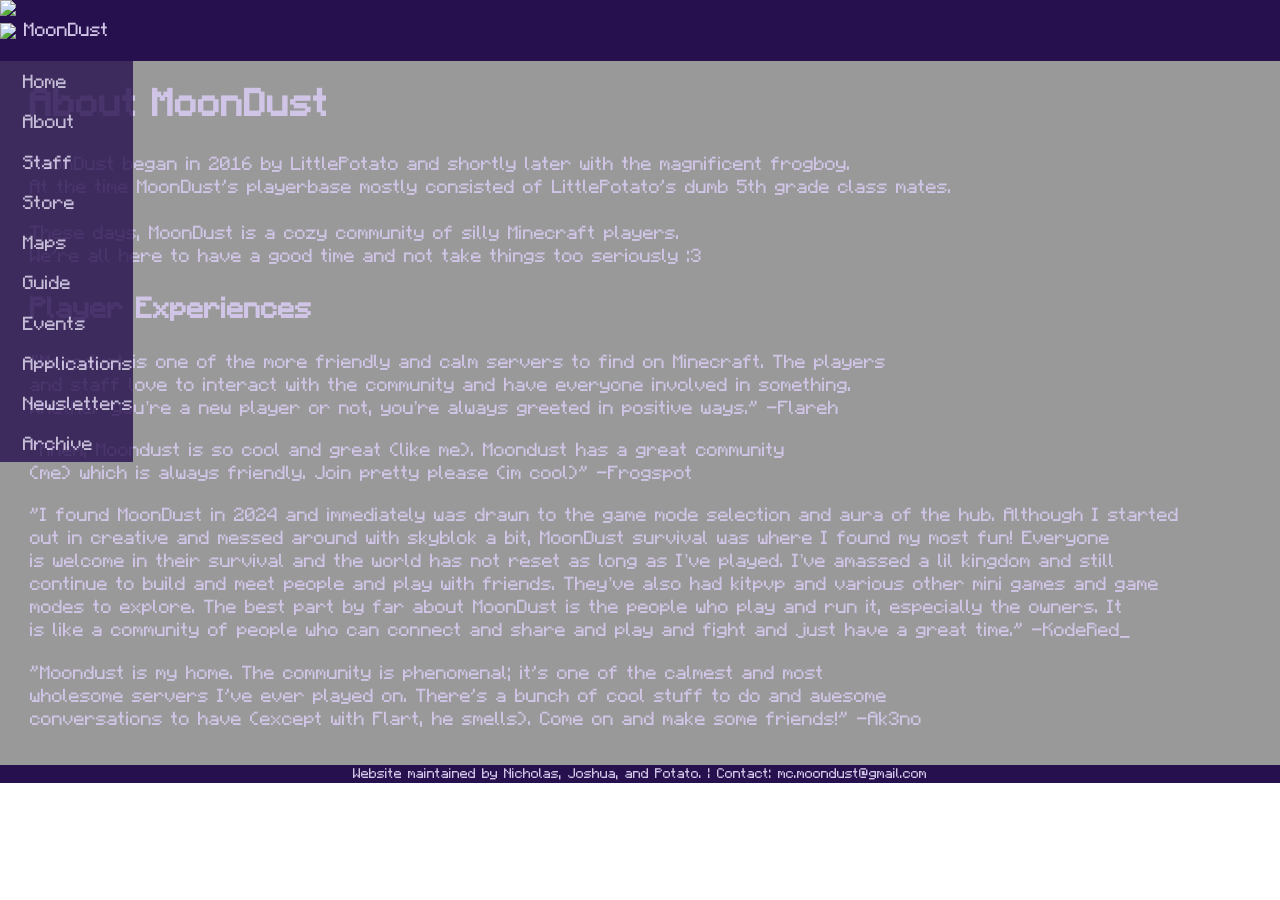
==== about.html @ 727a60ed "add lots of ids" ====
<!DOCTYPE html>
<html>
<head>
	<!-- Google tag (gtag.js) -->
	<script async src="https://www.googletagmanager.com/gtag/js?id=G-TZ6FFK0HYT"></script>
	<script>
		window.dataLayer = window.dataLayer || [];
		function gtag(){dataLayer.push(arguments)};
		gtag('js', new Date());
		gtag('config', 'G-TZ6FFK0HYT');
	</script>

	<meta name="viewport" content="width=device-width, initial-scale=1.0">
	<title>MoonDust | About</title>
	<link rel="icon" href="data/moondust.png"/>
	<meta name="description" content="MoonDust is a cozy Minecraft community of silly Minecraft players. We're all here to have a good time and not take things too seriously :3">
	<link rel="stylesheet" href="data/style.css" type="text/css" media="all"/>
	<link rel="stylesheet" href="data/layout.css" type="text/css" media="all"/>
	<script defer src="data/sidebar.js"> </script>
	<script defer src="data/dust.js"></script>
</head>
<body>
	<div class="dust">
		<img src="data/dust.png">
		<img src="data/dust.png">
		<img src="data/dust.png">
		<img src="data/dust.png">
		<img src="data/dust.png">
		<img src="data/dust.png">
		<img src="data/dust.png">
	</div>
	<div class='topbar'>
		<button class="sidebar-toggle">
			<svg xmlns="http://www.w3.org/2000/svg" viewBox="0 0 24 24"><path fill="currentColor" d="M20 17.5a1.5 1.5 0 0 1 .144 2.993L20 20.5H4a1.5 1.5 0 0 1-.144-2.993L4 17.5zm0-7a1.5 1.5 0 0 1 0 3H4a1.5 1.5 0 0 1 0-3zm0-7a1.5 1.5 0 0 1 0 3H4a1.5 1.5 0 1 1 0-3z"/></svg>
		</button>
		<img class="moondust-logo" src="data/moondust.png"/>
		<p class="moondust-title">MoonDust</p>
	</div>
	<div class="sidebar no-anim">
		<a href="index.html">Home</a>
		<a href="about.html">About</a>
		<a href="staff.html">Staff</a>
		<a href="https://moondust.craftingstore.net">Store</a>
		<a href="maps.html">Maps</a>
		<a href="guide.html">Guide</a>
		<a href="events.html">Events</a>
		<a href="applications.html">Applications</a>
		<a href="newsletters.html">Newsletters</a>
		<a href="archive.html">Archive</a>
	</div>
	<div class="content about">
		<h1 class="title">About MoonDust</h1>
		<p>MoonDust began in 2016 by LittlePotato and shortly later with the magnificent frogboy.<br>
			At the time MoonDust's playerbase mostly consisted of LittlePotato's dumb 5th grade class mates.<br><br>
			These days, MoonDust is a cozy community of silly Minecraft players.<br>
			We're all here to have a good time and not take things too seriously :3</p>
		<h2 id="experiences">Player Experiences</h2>
		<p>"Moondust is one of the more friendly and calm servers to find on Minecraft. The players and staff love to interact with the community and have everyone involved in something. Whether you’re a new player or not, you’re always greeted in positive ways." -Flareh </p>
		<p>"Ahem, Moondust is so cool and great (like me). Moondust has a great community (me) which is always friendly. Join pretty please (im cool)" -Frogspot</p>
		<p>"I found MoonDust in 2024 and immediately was drawn to the game mode selection and aura of the hub. Although I started out in creative and messed around with skyblok a bit, MoonDust survival was where I found my most fun! Everyone is welcome in their survival and the world has not reset as long as I’ve played. I’ve amassed a lil kingdom and still continue to build and meet people and play with friends. They’ve also had kitpvp and various other mini games and game modes to explore. The best part by far about MoonDust is the people who play and run it, especially the owners. It is like a community of people who can connect and share and play and fight and just have a great time." -KodeRed_ </p>
		<p>"Moondust is my home. The community is phenomenal; it's one of the calmest and most wholesome servers I've ever played on. There's a bunch of cool stuff to do and awesome conversations to have (except with Flart, he smells). Come on and make some friends!" -Ak3no </p>
	</div>
	<div class="bottombar">
		<p>Website maintained by Nicholas, Joshua, and Potato. | Contact: mc.moondust@gmail.com</p>
	</div>
</body>
</html>
---- data/style.css ----
@font-face {
	font-family: "Minecraft";
	src: url("fonts/Minecraft.woff2") format("woff2"), 
		url("fonts/Minecraft.woff") format("woff"),
		url("fonts/Minecraft.ttf") format("truetype");
	font-weight: normal;
	font-style: normal;
	font-display: swap;
}

body {
	font-family: "Minecraft", Helvetica, sans-serif;
	font-size: 1.2rem;
	text-wrap: balance;
	color: #d0c5e6;
	background-image: url("backgrounds/moondust.png");
	background-size: cover;
	background-position: center;
	background-repeat: no-repeat;
	background-attachment: fixed;
	scrollbar-color: #9D72ED #27104E;
	margin: 0;
	padding: 0;
	overflow: hidden;
}

/* global */
* {
	padding:0;
	box-sizing: border-box;
}

img { /* No img drag & No highlight */
	user-select: none;
	-ms-user-select:none;
	-moz-user-select: none;
	-webkit-user-drag: none;
	-webkit-user-select: none;
}

a {
	color: lightblue;
}
a:hover {
	color: white;
}

.title { margin-top: 0.1em; }

.dust { position: fixed; }

.dust * {
	top: 0;
	left: 0;
	position: absolute;
	display: none;
}

@keyframes dust {
	from {
		top: 0vh;
		opacity: var(--opacity-start);
		transform: rotate(var(--rotation-start));
		scale: var(--scale-start);
		left: var(--position-start)
	}
	to {
		top: 100vh;
		opacity: var(--opacity-end);
		transform: rotate(var(--rotation-end));
		scale: var(--scale-end);
		left: var(--position-end);
	}
}

/* layout */
.topbar {
	color: #d0c5e6;
	background-color: #27104E;
	display: flex;
	flex-direction: row;
	align-items: center;
	justify-content: left;
	overflow: hidden;
}

.sidebar-toggle {
	color: #9D72ED;
	background-color: transparent;
	height: 90%;
	aspect-ratio: 1;
	border: none;
	cursor: pointer;
}

.moondust-logo {
	height: 90%;
	width: auto;
}
.moondust-logo:hover { animation: tada 0.5s;}

.moondust-title { padding-left: 0.4em; }

.sidebar {
	font-size: calc(var(--sidebar-size) / 10);
	position: fixed;
	display: flex;
	flex-direction: column;
	background-color: #27104e;
	gap: clamp(0.3em, 2.7vh, 0.9em);
	padding-top: 0.5em;
	padding-bottom: 0.3em;
	padding-left: 1.2em;
	opacity: 0.8;
	overflow-y: auto;
}

.sidebar a {
	text-decoration: none;
	color: #d0c5e6;
	transition: color 0.3s;
}
.sidebar a:hover {
	color: #7c5ca1;
}

.bottombar {
	font-size: 0.75em;
	text-align: center;
	display: flex;
	align-items: center;
	justify-content: center;
	background-color:#27104E;
}

.bottombar p { margin: 0;}

.content {
	scrollbar-gutter: stable both-edges;
	padding: 0.8em;
	overflow: auto;
}

/* home */
.discord {
	position: absolute;
	right: 0;
	bottom: 0;
}

.content:has(.home) {
	display:flex;
	justify-content: center;
	align-items: center;
}

.home {
	position: relative;
	background-color: rgb(46, 46, 46, .5);
	display: flex;
	flex-direction: column;
	justify-content: center;
	align-items: center;
	gap:  0.3em;
	border: 0.3em solid #27104e;
	width: 50%;
	height: 12em;
	margin-bottom: 3.4em;
}

.home h3 {
	font-size: 2em;
	color: #9D72ED;
	text-shadow: 5px 5px black;
	margin: 0;
}

.home p {
	font-size: 1.2em;
	color: white;
	text-shadow: 5px 5px black;
	margin: 0;
}

.ip {
	text-align: center;
	margin: 0;
	user-select: none;
	cursor: pointer;
}

.link-box {
	display: flex;
	flex-direction: row;
	justify-content: center;
	align-items: center;
	gap: 0.2em;
	width: 100%;
}

.link-box a:hover {
	animation: tada 0.5s;
}

/* staff */
body:has(.staff-page) .background {
	position: fixed;
	background-image: url(backgrounds/staff.png);
	background-size: cover;
	background-position: top center;
	background-repeat: no-repeat;
	top: var(--topbar-size);
	bottom: var(--bottombar-size);
	left: 0;
	right: 0;
}

.content:has(.staff-page) { background-color: rgba(0, 0, 0, 0.2); }

.staff-page {
	text-align: center;
	word-wrap: normal; /* For older browsers */
	overflow-wrap: normal; /* For newer browsers */
	text-shadow:
		-1px -1px 0 #27104E,
		 1px -1px 0 #27104E,
		-1px  1px 0 #27104E,
		 1px  1px 0 #27104E;
	display: grid;
	grid-template-columns: repeat(auto-fit, minmax(min(22em, 100%), 1fr));
	gap: 2em;
	padding-top: 0.3em;
}

.staff-member h1, .staff-member h2 { margin: 0; }

.staff-member h3 {
	text-wrap: balance;
	hyphens: auto;
}

.staff-member img {
	height: 2em;
	display: block;
	margin: 0 auto;
}

/* maps */
.map {
	text-align: center;
	color: #8e69b9;
	background-color: #27104E;
	background-size:cover;
	background-repeat: no-repeat;
	background-position: center;
	border: 0.2em #27104e solid;
	padding: 4.5em 0.5em;
	margin: 1em 0;
	text-shadow:
		-1px -1px 0 #3b1b72,
		 1px -1px 0 #3b1b72,
		-1px  1px 0 #3b1b72,
		 1px  1px 0 #3b1b72,
		 2px  2px 0 transparent;
	transition: color 0.3s, text-shadow 0.3s;
}
.map:hover {
	color: #9d76ca;
	text-shadow:
		-1px -1px 0 #27104E,
		 1px -1px 0 #27104E,
		-1px  1px 0 #27104E,
		 1px  1px 0 #27104E,
		 2px  2px 0 rgba(0, 0, 0, 0.3);
}

.map#survival {
	background-image:url(backgrounds/survival.png);
	margin-top: 0;
}

.map#skyblock {
	background-image:url(backgrounds/skyblock.png);
}

.map#creative {
	background-image:url(backgrounds/creative.png);
}

.map#tiny {
	background-image:url(backgrounds/tiny.png);
	margin-bottom: 0;
}

/* newsletters and other button lists */
.list-box {
	display: flex;
	flex-direction: column;
	gap: 0.17em;
	width: auto;
	padding: 0;
	margin: 0;
 }

 .list-button {
	color: #d0c5e6;
	text-decoration: none;
	text-align: center;
	background-color: #27104E;
	display: block;
	border: 0.3em solid #180a30;
	border-radius: 0.25em;
	width: 13.7em;
	padding: 0.3%;
	margin: 0;
	transition: color 0.5s;
}
.list-button:hover { color: #7c5ca1; }

/* newsletter */
.newsletter {
	font-size: 1rem;
	border: none;
	width: 100%;
}

.content:has(.newsletter) {
	display: flex;
	top: calc(var(--topbar-size) - 42px) !important;
	padding: 0;
}

/* events */
.image-box {
	display: grid;
	grid-template-columns: repeat(auto-fit, min(22em, 100%));
	gap: 0.7em;
}

.image-box img {
	background-color: black;
	border: 0.2em double #3b1b72;
	border-radius: 0.15em;
	width: 100%;
}

/* misc */
.application {
	border: none;
	width: 60%;
	height: 100%;
}

body:has(.about) { background-image: url(backgrounds/about.png); }
.content.about { background-color: rgba(0, 0, 0, 0.4); }

@keyframes tada {
	from {
		transform: scale3d(1, 1, 1);
	}

	10%, 20% {
		transform: scale3d(0.9, 0.9, 0.9) rotate3d(0, 0, 1, -3deg);
	}

	30%, 50%, 70%, 90% {
		transform: scale3d(1.1, 1.1, 1.1) rotate3d(0, 0, 1, 3deg);
	}

	40%, 60%, 80% {
		transform: scale3d(1.1, 1.1, 1.1) rotate3d(0, 0, 1, -3deg);
	}

	to {
		transform: scale3d(1, 1, 1);
	}
}

@media (max-width: 900px) { /* tablet */
	.application { width: 100%; }
	.home { width: 65%; }
}

@media (max-width: 600px) { /* phone */
	.home { width: 90%; }
}

@media (max-height: 40rem) {
	.sidebar { justify-content: center; }
}
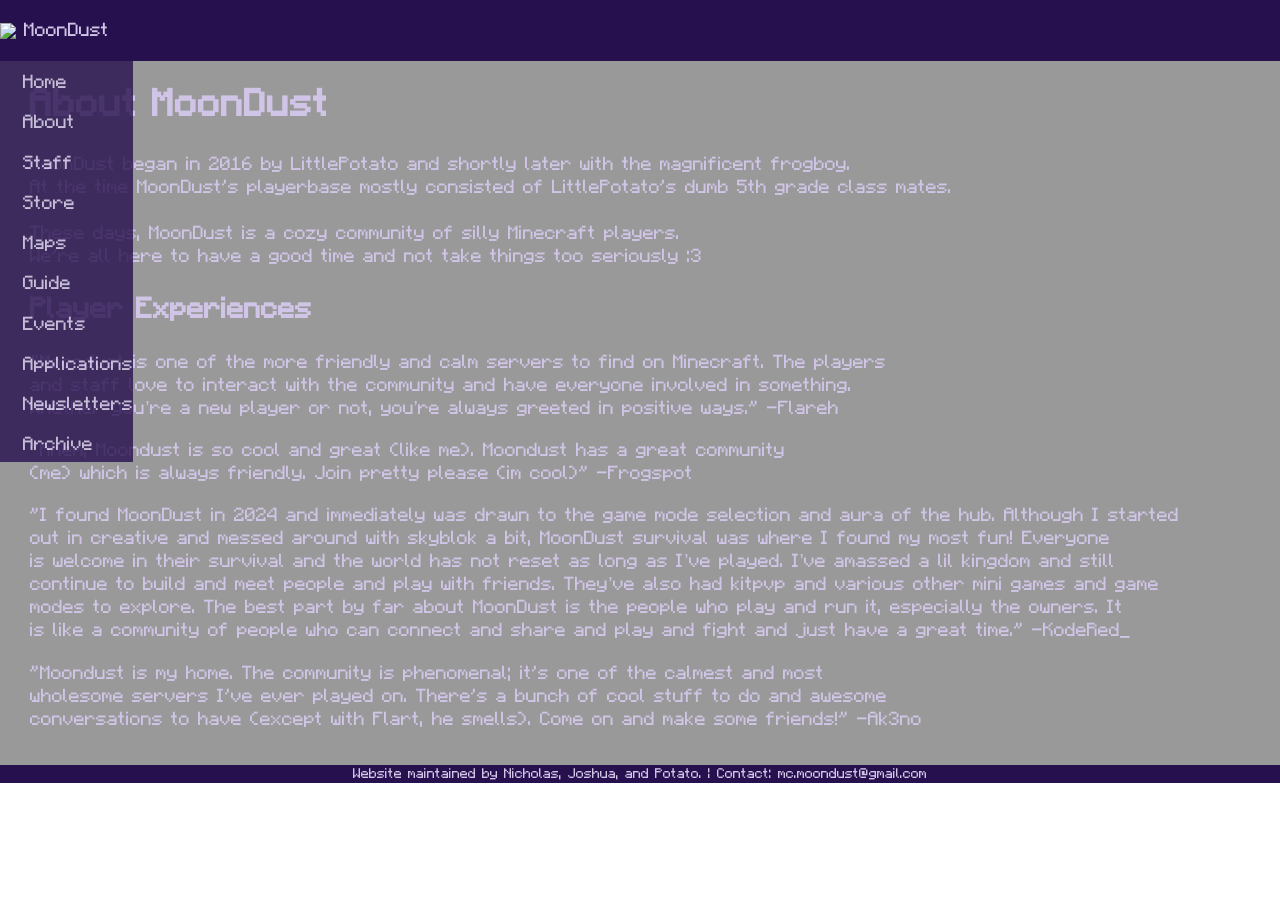
==== commit 4cc405f5: "obliterate .html from links i find the .html to make the url look bad, a side effect of this is debu" ====
--- a/about.html
+++ b/about.html
@@ -37,16 +37,16 @@
 		<p class="moondust-title">MoonDust</p>
 	</div>
 	<div class="sidebar no-anim">
-		<a href="index.html">Home</a>
-		<a href="about.html">About</a>
-		<a href="staff.html">Staff</a>
+		<a href="index">Home</a>
+		<a href="about">About</a>
+		<a href="staff">Staff</a>
 		<a href="https://moondust.craftingstore.net">Store</a>
-		<a href="maps.html">Maps</a>
-		<a href="guide.html">Guide</a>
-		<a href="events.html">Events</a>
-		<a href="applications.html">Applications</a>
-		<a href="newsletters.html">Newsletters</a>
-		<a href="archive.html">Archive</a>
+		<a href="maps">Maps</a>
+		<a href="guide">Guide</a>
+		<a href="events">Events</a>
+		<a href="applications">Applications</a>
+		<a href="newsletters">Newsletters</a>
+		<a href="archive">Archive</a>
 	</div>
 	<div class="content about">
 		<h1 class="title">About MoonDust</h1>
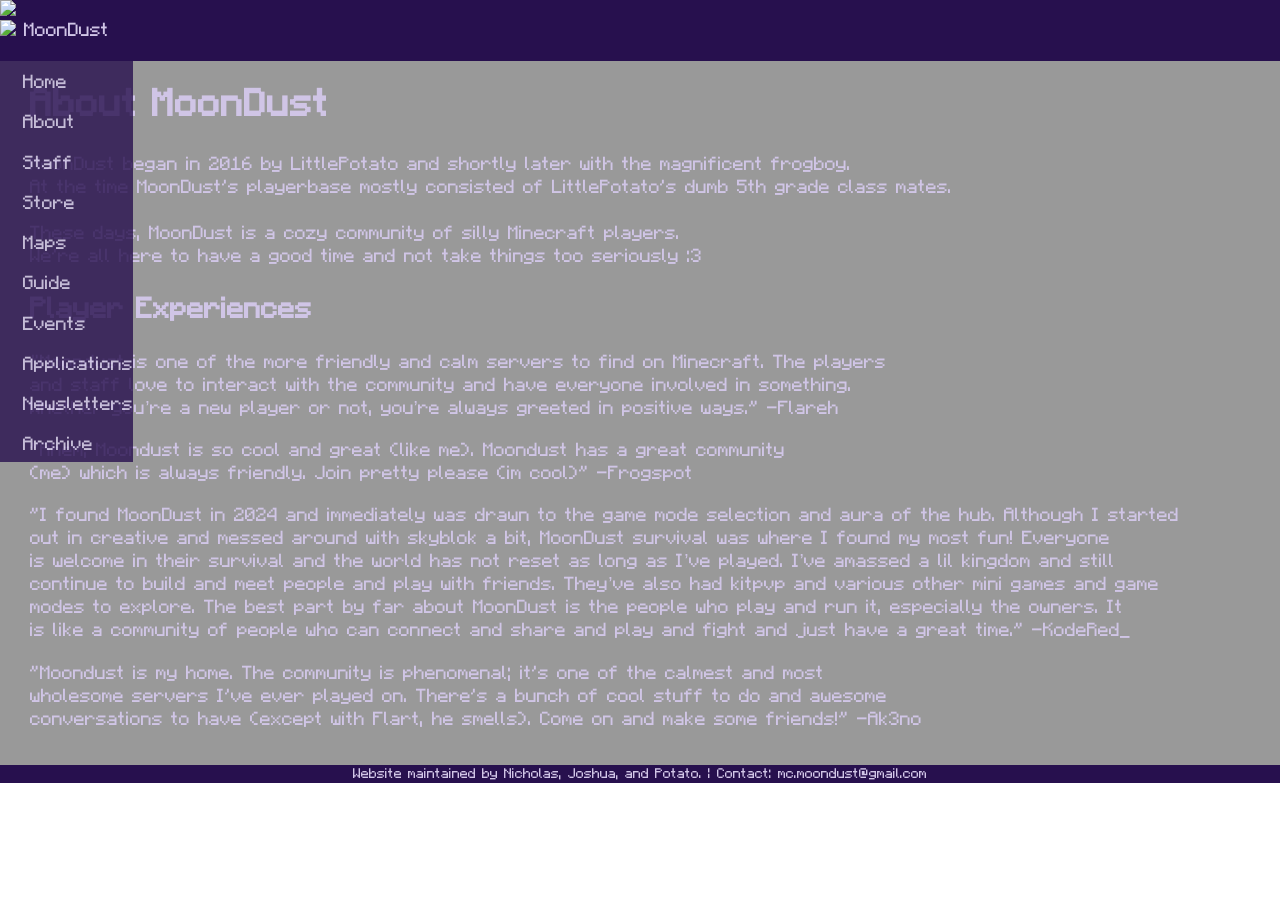
==== commit 96643292: "Add link to home to the moondust icon Courtesy of sleepy :3" ====
--- a/about.html
+++ b/about.html
@@ -33,7 +33,7 @@
 		<button class="sidebar-toggle">
 			<svg xmlns="http://www.w3.org/2000/svg" viewBox="0 0 24 24"><path fill="currentColor" d="M20 17.5a1.5 1.5 0 0 1 .144 2.993L20 20.5H4a1.5 1.5 0 0 1-.144-2.993L4 17.5zm0-7a1.5 1.5 0 0 1 0 3H4a1.5 1.5 0 0 1 0-3zm0-7a1.5 1.5 0 0 1 0 3H4a1.5 1.5 0 1 1 0-3z"/></svg>
 		</button>
-		<img class="moondust-logo" src="data/moondust.png"/>
+		<a href="index"><img class="moondust-logo" src="data/moondust.png"/></a>
 		<p class="moondust-title">MoonDust</p>
 	</div>
 	<div class="sidebar no-anim">
--- a/data/style.css
+++ b/data/style.css
@@ -95,10 +95,14 @@
 }
 
 .moondust-logo {
+	height: 100%;
+	width: auto;
+}
+
+.moondust-logo:hover { animation: tada 0.5s;}
+a:has(.moondust-logo) {
 	height: 90%;
-	width: auto;
-}
-.moondust-logo:hover { animation: tada 0.5s;}
+}
 
 .moondust-title { padding-left: 0.4em; }
 
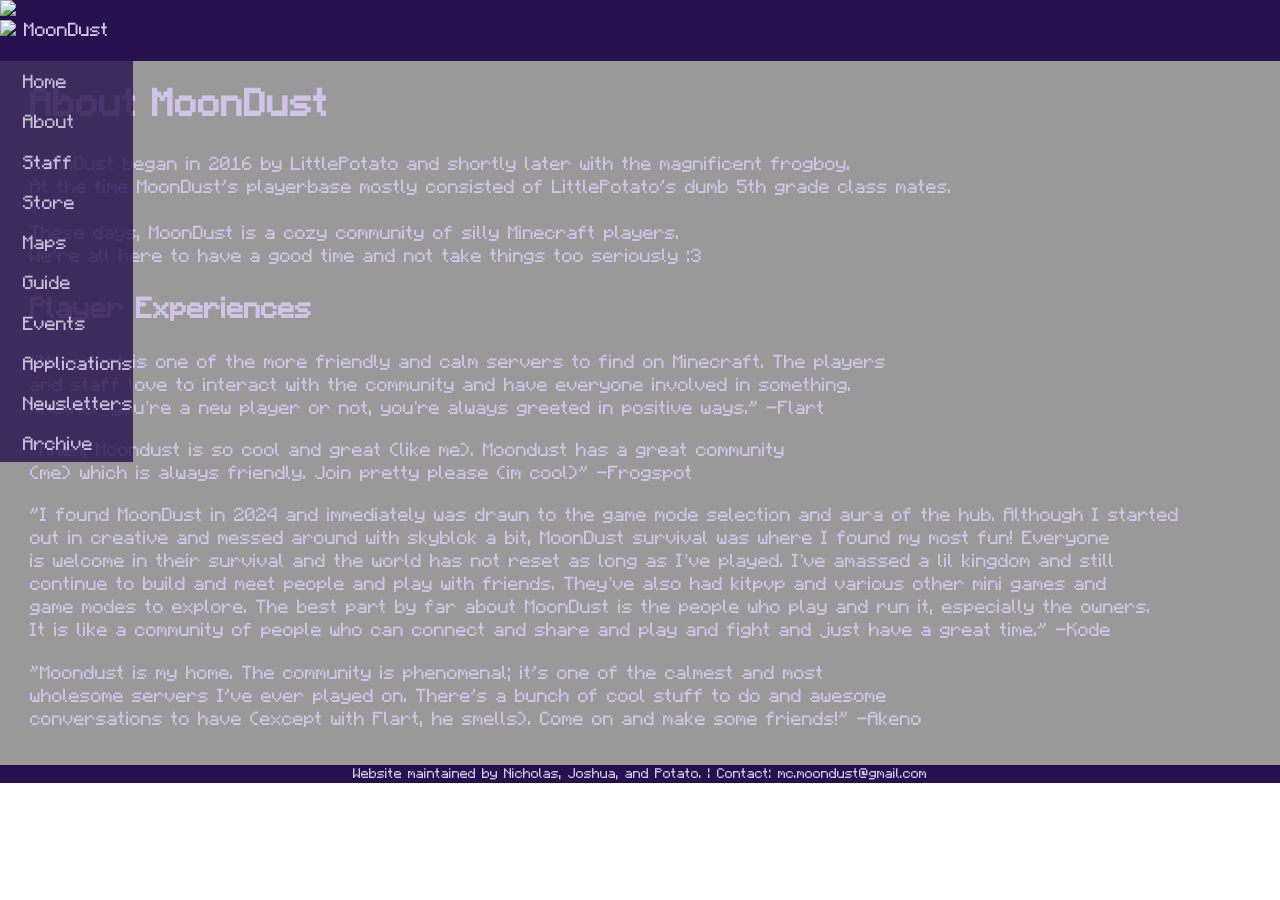
==== commit 20cf04b2: "splef comp results" ====
--- a/about.html
+++ b/about.html
@@ -55,10 +55,10 @@
 			These days, MoonDust is a cozy community of silly Minecraft players.<br>
 			We're all here to have a good time and not take things too seriously :3</p>
 		<h2 id="experiences">Player Experiences</h2>
-		<p>"Moondust is one of the more friendly and calm servers to find on Minecraft. The players and staff love to interact with the community and have everyone involved in something. Whether you’re a new player or not, you’re always greeted in positive ways." -Flareh </p>
+		<p>"Moondust is one of the more friendly and calm servers to find on Minecraft. The players and staff love to interact with the community and have everyone involved in something. Whether you’re a new player or not, you’re always greeted in positive ways." -Flart </p>
 		<p>"Ahem, Moondust is so cool and great (like me). Moondust has a great community (me) which is always friendly. Join pretty please (im cool)" -Frogspot</p>
-		<p>"I found MoonDust in 2024 and immediately was drawn to the game mode selection and aura of the hub. Although I started out in creative and messed around with skyblok a bit, MoonDust survival was where I found my most fun! Everyone is welcome in their survival and the world has not reset as long as I’ve played. I’ve amassed a lil kingdom and still continue to build and meet people and play with friends. They’ve also had kitpvp and various other mini games and game modes to explore. The best part by far about MoonDust is the people who play and run it, especially the owners. It is like a community of people who can connect and share and play and fight and just have a great time." -KodeRed_ </p>
-		<p>"Moondust is my home. The community is phenomenal; it's one of the calmest and most wholesome servers I've ever played on. There's a bunch of cool stuff to do and awesome conversations to have (except with Flart, he smells). Come on and make some friends!" -Ak3no </p>
+		<p>"I found MoonDust in 2024 and immediately was drawn to the game mode selection and aura of the hub. Although I started out in creative and messed around with skyblok a bit, MoonDust survival was where I found my most fun! Everyone is welcome in their survival and the world has not reset as long as I’ve played. I’ve amassed a lil kingdom and still continue to build and meet people and play with friends. They’ve also had kitpvp and various other mini games and game modes to explore. The best part by far about MoonDust is the people who play and run it, especially the owners. It is like a community of people who can connect and share and play and fight and just have a great time." -Kode </p>
+		<p>"Moondust is my home. The community is phenomenal; it's one of the calmest and most wholesome servers I've ever played on. There's a bunch of cool stuff to do and awesome conversations to have (except with Flart, he smells). Come on and make some friends!" -Akeno </p>
 	</div>
 	<div class="bottombar">
 		<p>Website maintained by Nicholas, Joshua, and Potato. | Contact: mc.moondust@gmail.com</p>
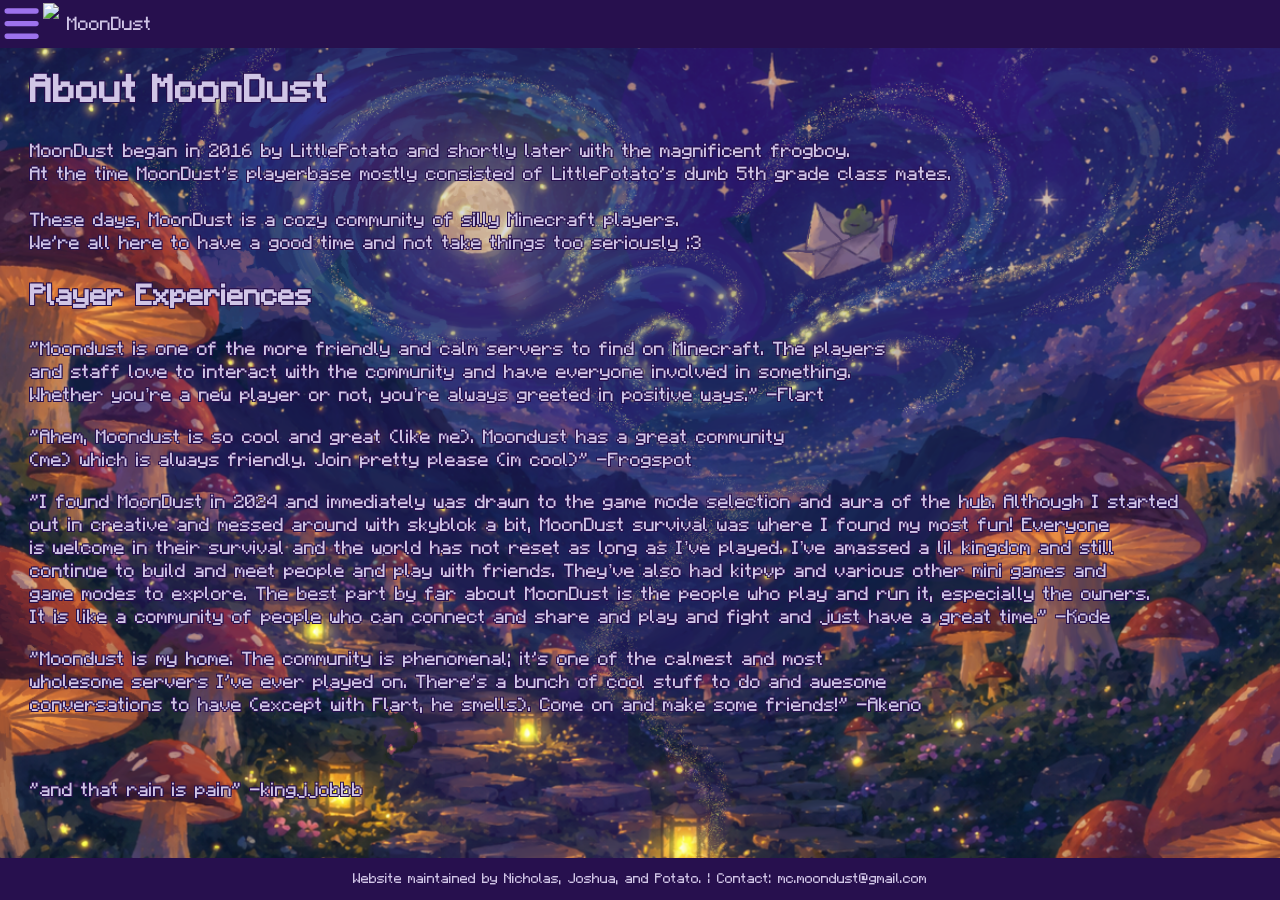
==== commit 1789da32: "and that rain is pain" ====
--- a/about.html
+++ b/about.html
@@ -59,6 +59,7 @@
 		<p>"Ahem, Moondust is so cool and great (like me). Moondust has a great community (me) which is always friendly. Join pretty please (im cool)" -Frogspot</p>
 		<p>"I found MoonDust in 2024 and immediately was drawn to the game mode selection and aura of the hub. Although I started out in creative and messed around with skyblok a bit, MoonDust survival was where I found my most fun! Everyone is welcome in their survival and the world has not reset as long as I’ve played. I’ve amassed a lil kingdom and still continue to build and meet people and play with friends. They’ve also had kitpvp and various other mini games and game modes to explore. The best part by far about MoonDust is the people who play and run it, especially the owners. It is like a community of people who can connect and share and play and fight and just have a great time." -Kode </p>
 		<p>"Moondust is my home. The community is phenomenal; it's one of the calmest and most wholesome servers I've ever played on. There's a bunch of cool stuff to do and awesome conversations to have (except with Flart, he smells). Come on and make some friends!" -Akeno </p>
+		<br><p>"and that rain is pain" -kingjjobbb</p>
 	</div>
 	<div class="bottombar">
 		<p>Website maintained by Nicholas, Joshua, and Potato. | Contact: mc.moondust@gmail.com</p>
--- a/data/style.css
+++ b/data/style.css
@@ -13,6 +13,11 @@
 	font-family: "Minecraft", Helvetica, sans-serif;
 	font-size: 1.2rem;
 	text-wrap: balance;
+	text-shadow:
+		-1px -1px 0 #27104E,
+		 1px -1px 0 #27104E,
+		-1px  1px 0 #27104E,
+		 1px  1px 0 #27104E;
 	color: #d0c5e6;
 	background-image: url("backgrounds/moondust.png");
 	background-size: cover;
@@ -226,11 +231,6 @@
 	text-align: center;
 	word-wrap: normal; /* For older browsers */
 	overflow-wrap: normal; /* For newer browsers */
-	text-shadow:
-		-1px -1px 0 #27104E,
-		 1px -1px 0 #27104E,
-		-1px  1px 0 #27104E,
-		 1px  1px 0 #27104E;
 	display: grid;
 	grid-template-columns: repeat(auto-fit, minmax(min(22em, 100%), 1fr));
 	gap: 2em;
@@ -240,7 +240,6 @@
 .staff-member h1, .staff-member h2 { margin: 0; }
 
 .staff-member h3 {
-	text-wrap: balance;
 	hyphens: auto;
 }
 
@@ -357,7 +356,6 @@
 }
 
 body:has(.about) { background-image: url(backgrounds/about.png); }
-.content.about { background-color: rgba(0, 0, 0, 0.4); }
 
 @keyframes tada {
 	from {
--- a/data/layout.css
+++ b/data/layout.css
@@ -0,0 +1,127 @@
+:root{
+	/* root variables */
+	--sidebar-size: 15rem;    /* the width of the sidebar */
+	--topbar-size: 3rem;      /* space above the sidebar */
+	--bottombar-size: 2.6rem; /* space below the sidebar */
+	--sidebar-time: 0.5s;     /* how long it takes the sidebar to move into position */
+}
+
+.topbar {
+	position: fixed;
+	box-sizing: border-box;
+	top: 0;
+	left: 0;
+	right: 0;
+	height: var(--topbar-size);
+	z-index: 999;
+}
+
+.bottombar {
+	position: fixed;
+	box-sizing: border-box;
+	bottom: 0;
+	left: 0;
+	right: 0;
+	height: var(--bottombar-size);
+	z-index: 999;
+}
+
+.sidebar {
+	position: fixed;
+	box-sizing: border-box;
+	top: var(--topbar-size);
+	bottom: var(--bottombar-size);
+	width: var(--sidebar-size);
+	z-index: 999;
+}
+
+.sidebar.open { animation: sidebar-in var(--sidebar-time) forwards; }
+.sidebar:not(.open) { animation: sidebar-out var(--sidebar-time) forwards; }
+
+.sidebar:not(.swap) { right: unset !important; }
+.sidebar.swap { left: unset !important; }
+
+.sidebar.no-anim { animation-duration: 0s !important; }
+
+.content {
+	position: fixed;
+	box-sizing: border-box;
+	top: var(--topbar-size);
+	left: 0;
+	right: 0;
+	bottom: var(--bottombar-size);
+}
+
+.sidebar.open ~ .content { animation: content-in var(--sidebar-time) forwards; }
+.sidebar:not(.open) ~ .content { animation: content-out var(--sidebar-time) forwards; }
+
+.sidebar:not(.swap) ~ .content { right: 0 !important; }
+.sidebar.swap ~ .content { left: 0 !important; }
+
+.sidebar.no-anim ~ .content { animation-duration: 0s !important; }
+
+@keyframes sidebar-in {
+	from {
+		visibility: hidden;
+		left: calc(var(--sidebar-size) * -1);
+		right: calc(var(--sidebar-size) * -1);
+	}
+	to {
+		visibility: visible;
+		left: 0;
+		right: 0;
+	}
+}
+
+@keyframes sidebar-out {
+	from {
+		visibility: visible;
+		left: 0;
+		right: 0;
+	}
+	to {
+		visibility: hidden;
+		left: calc(var(--sidebar-size) * -1);
+		right: calc(var(--sidebar-size) * -1);
+	}
+}
+
+@keyframes content-in {
+	from {
+		left: 0;
+		right: 0;
+	}
+	to {
+		left: calc(var(--sidebar-size));
+		right: calc(var(--sidebar-size));
+	}
+}
+
+@keyframes content-out {
+	from {
+		left: calc(var(--sidebar-size));
+		right: calc(var(--sidebar-size));
+	}
+	to {
+		left: 0;
+		right: 0;
+	}
+}
+
+@media (max-width:900px) {
+	.content { animation: none !important; }
+}
+
+@media (max-width:600px) {
+	:root{ --sidebar-size: 100vw; }
+	.sidebar { border: none !important; }
+}
+
+@media (prefers-reduced-motion: reduce) {
+	.sidebar {
+		animation-duration: 0s !important;
+	}
+	.content {
+		animation-duration: 0s !important;
+	}
+}
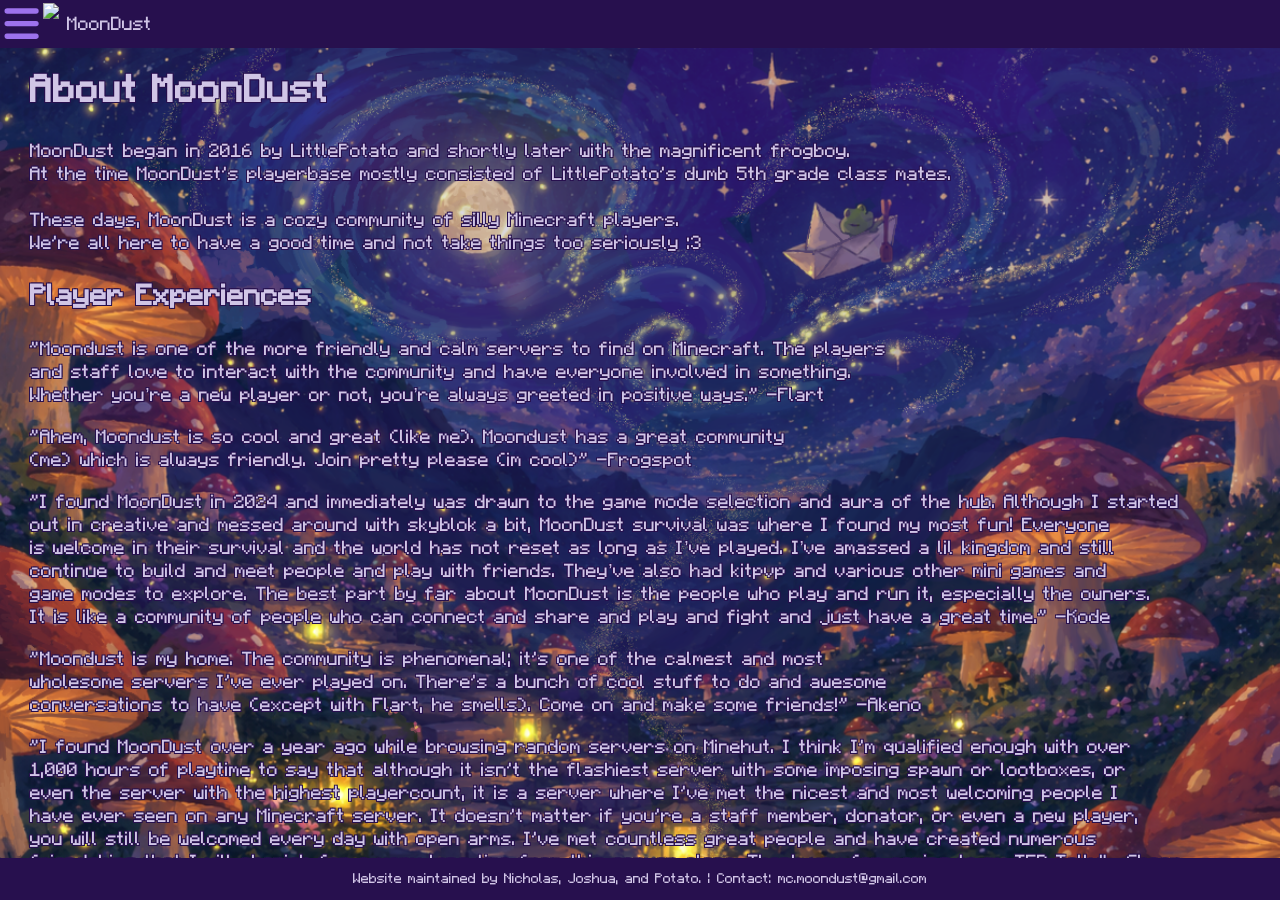
==== commit 26cf0dee: "that sheer guy part 2" ====
--- a/about.html
+++ b/about.html
@@ -59,6 +59,7 @@
 		<p>"Ahem, Moondust is so cool and great (like me). Moondust has a great community (me) which is always friendly. Join pretty please (im cool)" -Frogspot</p>
 		<p>"I found MoonDust in 2024 and immediately was drawn to the game mode selection and aura of the hub. Although I started out in creative and messed around with skyblok a bit, MoonDust survival was where I found my most fun! Everyone is welcome in their survival and the world has not reset as long as I’ve played. I’ve amassed a lil kingdom and still continue to build and meet people and play with friends. They’ve also had kitpvp and various other mini games and game modes to explore. The best part by far about MoonDust is the people who play and run it, especially the owners. It is like a community of people who can connect and share and play and fight and just have a great time." -Kode </p>
 		<p>"Moondust is my home. The community is phenomenal; it's one of the calmest and most wholesome servers I've ever played on. There's a bunch of cool stuff to do and awesome conversations to have (except with Flart, he smells). Come on and make some friends!" -Akeno </p>
+		<p>"I found MoonDust over a year ago while browsing random servers on Minehut. I think I'm qualified enough with over 1,000 hours of playtime to say that although it isn't the flashiest server with some imposing spawn or lootboxes, or even the server with the highest playercount, it is a server where I've met the nicest and most welcoming people I have ever seen on any Minecraft server. It doesn't matter if you're a staff member, donator, or even a new player, you will still be welcomed every day with open arms. I've met countless great people and have created numerous friendships that I will cherish for a very long time from this server alone. Thank you for coming to my TED Talk." -Sheer</p>
 		<br><p>"and that rain is pain" -kingjjobbb</p>
 	</div>
 	<div class="bottombar">
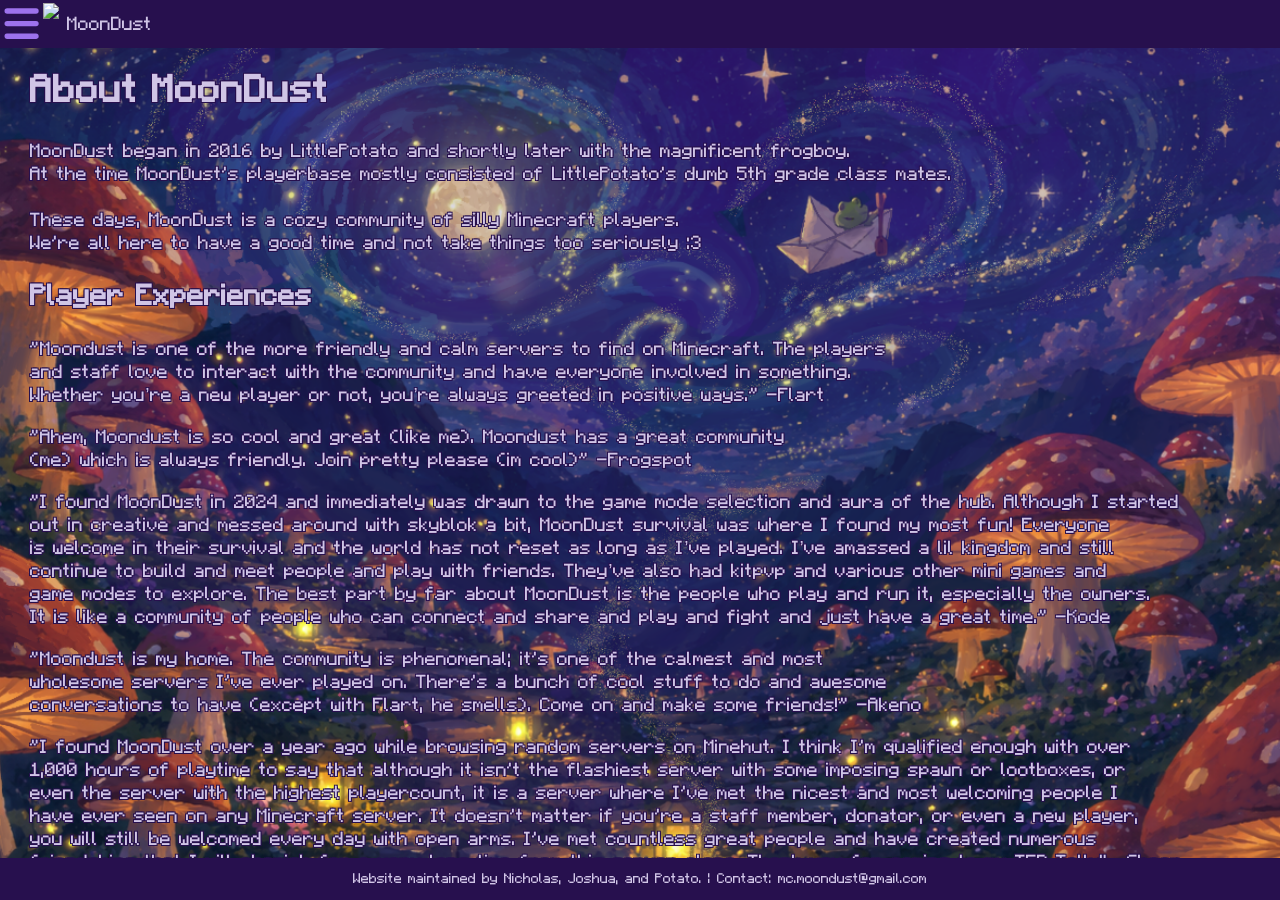
==== commit 96910e6f: "wiki and update roos's username" ====
--- a/about.html
+++ b/about.html
@@ -42,7 +42,7 @@
 		<a href="staff">Staff</a>
 		<a href="https://moondust.craftingstore.net">Store</a>
 		<a href="maps">Maps</a>
-		<a href="guide">Guide</a>
+		<a href="wiki">Wiki</a>
 		<a href="events">Events</a>
 		<a href="applications">Applications</a>
 		<a href="newsletters">Newsletters</a>
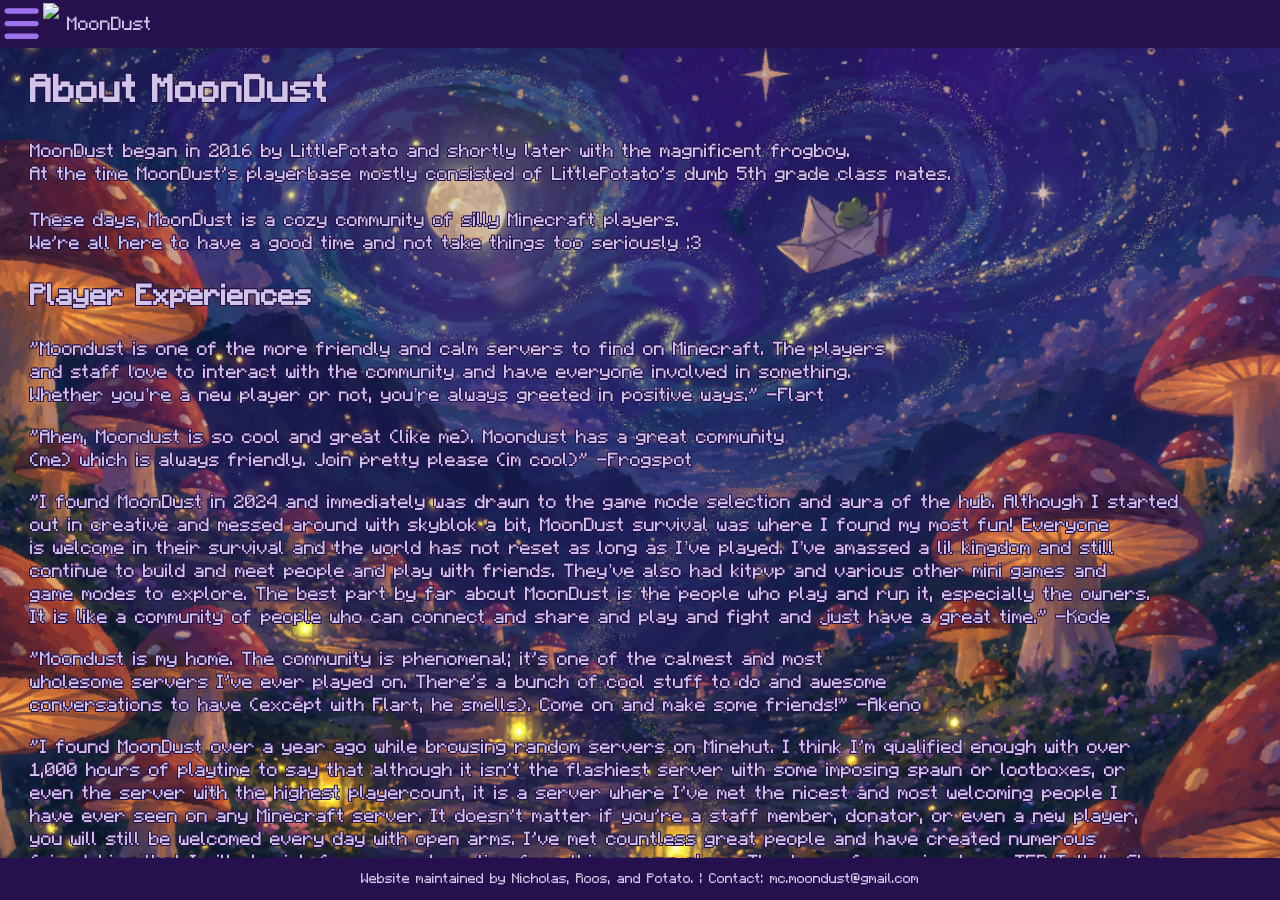
==== commit cbf59894: "i forgor to update roos's name in the bottom bar" ====
--- a/about.html
+++ b/about.html
@@ -63,7 +63,7 @@
 		<br><p>"and that rain is pain" -kingjjobbb</p>
 	</div>
 	<div class="bottombar">
-		<p>Website maintained by Nicholas, Joshua, and Potato. | Contact: mc.moondust@gmail.com</p>
+		<p>Website maintained by Nicholas, Roos, and Potato. | Contact: mc.moondust@gmail.com</p>
 	</div>
 </body>
 </html>
--- a/data/style.css
+++ b/data/style.css
@@ -334,6 +334,10 @@
 	padding: 0;
 }
 
+body:has(.content.newsletters) {
+	background-image: url("backgrounds/newsletter.png");
+}
+
 /* events */
 .image-box {
 	display: grid;
